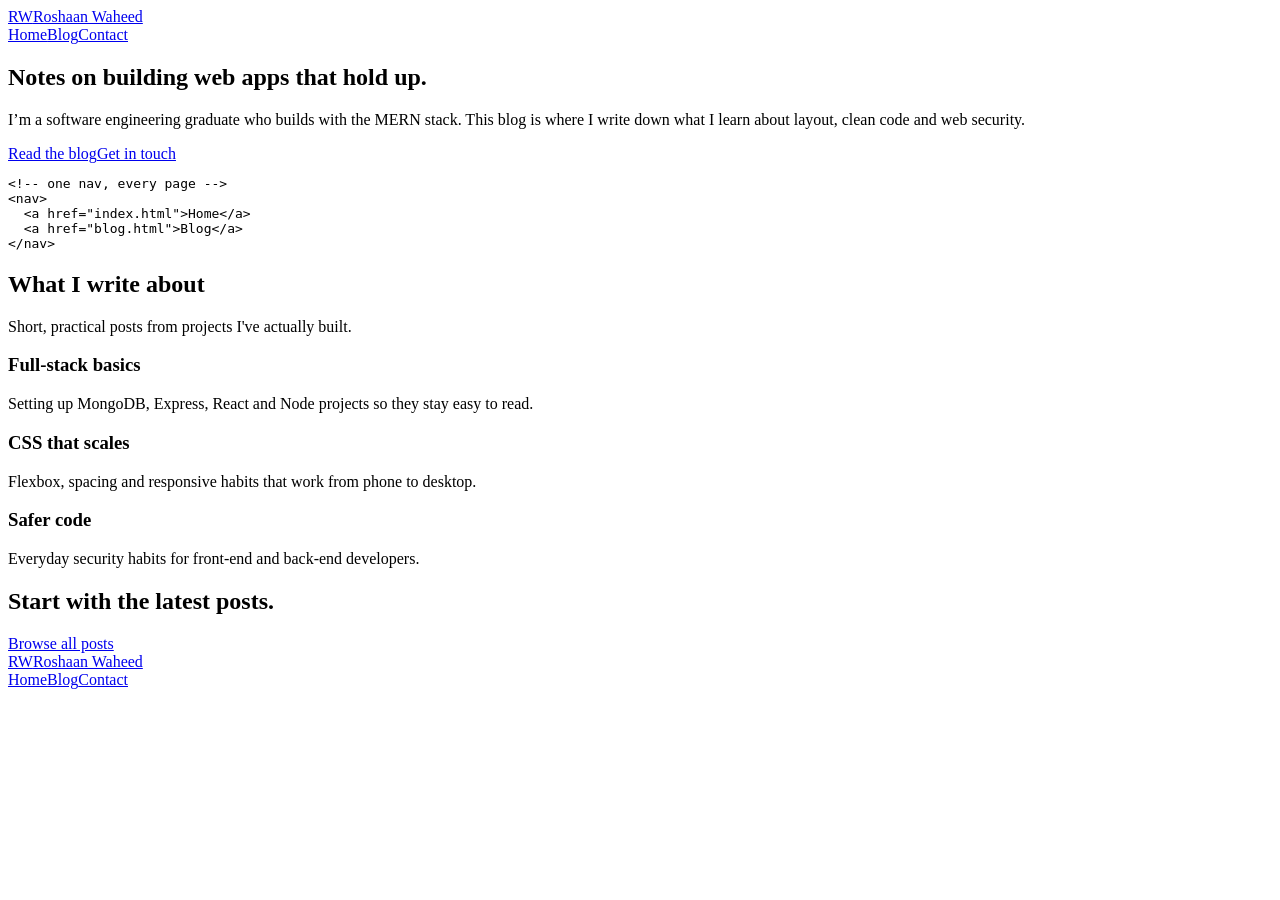
==== index.html @ f1d9e0d5 "index.html" ====
<!DOCTYPE html>
<html lang="en">
<head>
<meta charset="UTF-8">
<meta name="viewport" content="width=device-width, initial-scale=1">
<title>Home | Roshaan Waheed</title>
<meta name="description" content="A developer blog about MERN, CSS and safer web apps.">
<link rel="preconnect" href="https://fonts.googleapis.com"><link rel="preconnect" href="https://fonts.gstatic.com" crossorigin><link href="https://fonts.googleapis.com/css2?family=Bricolage+Grotesque:wght@600;700;800&family=Source+Sans+3:wght@400;600&display=swap" rel="stylesheet">
<link rel="stylesheet" href="css/style.css">
</head>
<body>
<header class="site-header"><div class="wrap bar">
<a class="brand" href="index.html"><span class="mark">RW</span>Roshaan Waheed</a>
<nav aria-label="Main"><a href="index.html" class="active" aria-current="page">Home</a><a href="blog.html">Blog</a><a href="contact.html">Contact</a></nav>
</div></header>
<main>
<section class="hero"><div class="wrap">
<div>
<h1>Notes on building web apps that <span>hold up</span>.</h1>
<p>I’m a software engineering graduate who builds with the MERN stack. This blog is where I write down what I learn about layout, clean code and web security.</p>
<div class="actions"><a class="btn primary" href="blog.html">Read the blog</a><a class="btn" href="contact.html">Get in touch</a></div>
</div>
<div class="code" aria-hidden="true"><div class="dots"><i></i><i></i><i></i></div>
<pre><span class="c">&lt;!-- one nav, every page --&gt;</span>
<span class="k">&lt;nav&gt;</span>
  <span class="k">&lt;a</span> href=<span class="s">"index.html"</span><span class="k">&gt;</span>Home<span class="k">&lt;/a&gt;</span>
  <span class="k">&lt;a</span> href=<span class="s">"blog.html"</span><span class="k">&gt;</span>Blog<span class="k">&lt;/a&gt;</span>
<span class="k">&lt;/nav&gt;</span></pre></div>
</div></section>
<section class="section"><div class="wrap">
<h2>What I write about</h2>
<p class="lead">Short, practical posts from projects I've actually built.</p>
<div class="topics">
<div class="topic"><h3>Full-stack basics</h3><p>Setting up MongoDB, Express, React and Node projects so they stay easy to read.</p></div>
<div class="topic"><h3>CSS that scales</h3><p>Flexbox, spacing and responsive habits that work from phone to desktop.</p></div>
<div class="topic"><h3>Safer code</h3><p>Everyday security habits for front-end and back-end developers.</p></div>
</div></div></section>
<section class="section"><div class="wrap"><div class="cta">
<h2>Start with the latest posts.</h2><a class="btn" href="blog.html">Browse all posts</a>
</div></div></section>
</main>
<footer class="site-footer"><div class="wrap">
<div class="foot"><a class="brand" href="index.html"><span class="mark">RW</span>Roshaan Waheed</a><nav aria-label="Footer"><a href="index.html" class="active" aria-current="page">Home</a><a href="blog.html">Blog</a><a href="contact.html">Contact</a></nav></div>
</div></footer>
</body>
</html>
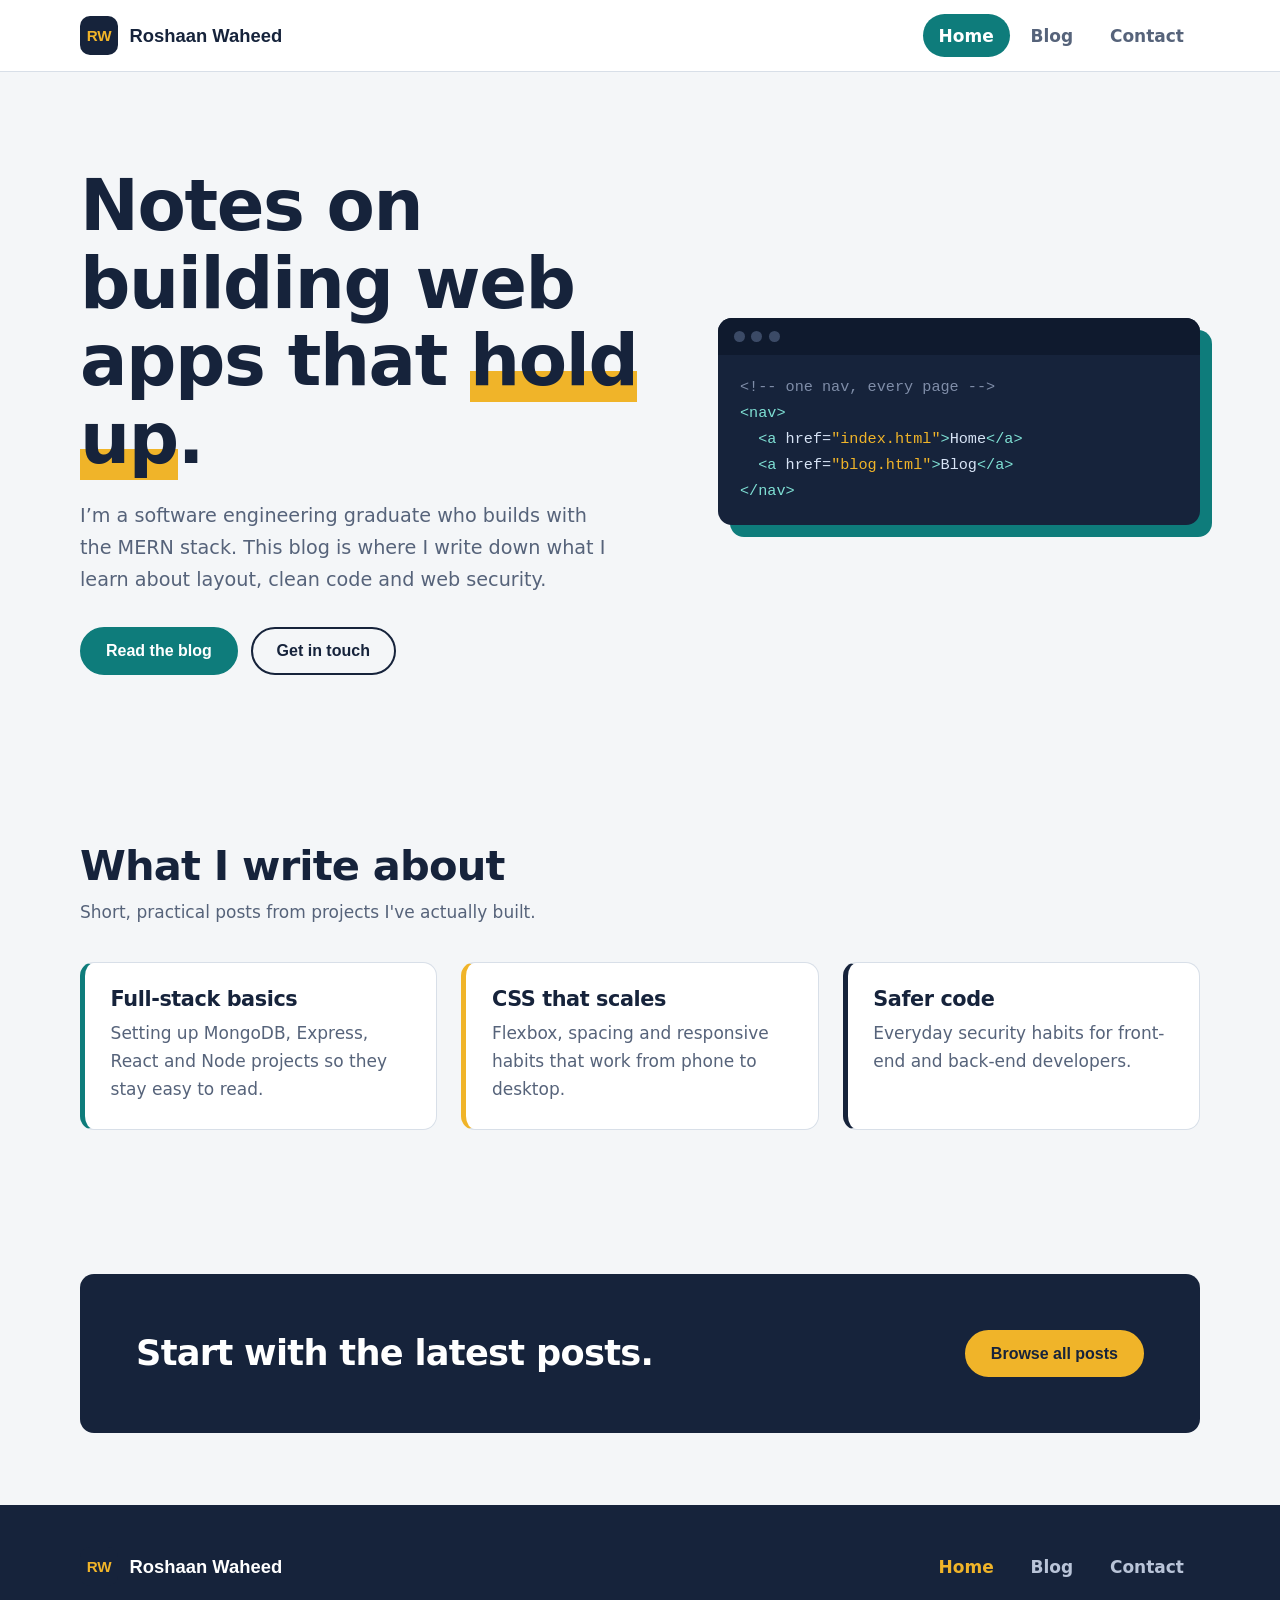
==== commit e6a7afaf: "favicon" ====
--- a/index.html
+++ b/index.html
@@ -3,6 +3,7 @@
 <head>
 <meta charset="UTF-8">
 <meta name="viewport" content="width=device-width, initial-scale=1">
+<link rel="icon" href="favicon.png" type="image/png">
 <title>Home | Roshaan Waheed</title>
 <meta name="description" content="A developer blog about MERN, CSS and safer web apps.">
 <link rel="preconnect" href="https://fonts.googleapis.com"><link rel="preconnect" href="https://fonts.gstatic.com" crossorigin><link href="https://fonts.googleapis.com/css2?family=Bricolage+Grotesque:wght@600;700;800&family=Source+Sans+3:wght@400;600&display=swap" rel="stylesheet">
--- a/css/style.css
+++ b/css/style.css
@@ -0,0 +1,92 @@
+:root{--paper:#F4F6F8;--card:#fff;--ink:#16233B;--muted:#56637A;--line:#D8DFE8;--teal:#0E7C7B;--teal-d:#0A5E5D;--amber:#F0B429;--r:14px}
+*{box-sizing:border-box;margin:0}
+html{scroll-behavior:smooth}
+body{font-family:"Source Sans 3",system-ui,sans-serif;font-size:1.0625rem;line-height:1.65;color:var(--ink);background:var(--paper);min-height:100vh;display:flex;flex-direction:column}
+main{flex:1}
+img{max-width:100%;display:block}
+a{color:var(--teal-d)}
+h1,h2,h3{font-family:"Bricolage Grotesque",system-ui,sans-serif;line-height:1.1;letter-spacing:-.02em}
+:focus-visible{outline:3px solid var(--amber);outline-offset:3px;border-radius:4px}
+.wrap{width:min(1120px,100% - 2.5rem);margin-inline:auto}
+
+.site-header{background:var(--card);border-bottom:1px solid var(--line);position:sticky;top:0;z-index:10}
+.bar{display:flex;align-items:center;justify-content:space-between;gap:1rem;flex-wrap:wrap;padding:.9rem 0}
+.brand{display:flex;align-items:center;gap:.7rem;font:700 1.15rem "Bricolage Grotesque",sans-serif;color:var(--ink);text-decoration:none}
+.mark{display:grid;place-items:center;width:2.4rem;height:2.4rem;border-radius:10px;background:var(--ink);color:var(--amber);font-size:.95rem}
+nav{display:flex;gap:.3rem}
+nav a{padding:.45rem 1rem;border-radius:999px;color:var(--muted);text-decoration:none;font-weight:600;transition:background .2s,color .2s}
+nav a:hover{background:var(--paper);color:var(--ink)}
+nav a.active{background:var(--teal);color:#fff}
+
+.btn{display:inline-block;padding:.8rem 1.5rem;border-radius:999px;border:2px solid var(--ink);font:600 1rem "Source Sans 3",sans-serif;text-decoration:none;color:var(--ink);background:transparent;cursor:pointer;transition:transform .15s,background .2s}
+.btn:hover{transform:translateY(-2px)}
+.btn.primary{background:var(--teal);border-color:var(--teal);color:#fff}
+.btn.primary:hover{background:var(--teal-d);border-color:var(--teal-d)}
+
+.hero{padding:clamp(3rem,8vw,6rem) 0}
+.hero .wrap{display:grid;grid-template-columns:1.1fr .9fr;gap:3rem;align-items:center}
+.hero h1{font-size:clamp(2.4rem,6vw,4.4rem);font-weight:800}
+.hero h1 span{background:linear-gradient(transparent 62%,var(--amber) 62%)}
+.hero p{margin:1.4rem 0 2rem;max-width:34rem;color:var(--muted);font-size:1.2rem}
+.actions{display:flex;gap:.8rem;flex-wrap:wrap}
+.code{background:var(--ink);border-radius:var(--r);box-shadow:12px 12px 0 var(--teal);overflow:hidden}
+.code .dots{display:flex;gap:.4rem;padding:.8rem 1rem;background:#0f1a2e}
+.code .dots i{width:.7rem;height:.7rem;border-radius:50%;background:#3b4a66}
+.code pre{padding:1.3rem 1.4rem;color:#d7e3f5;font:.95rem/1.7 ui-monospace,Menlo,Consolas,monospace;overflow-x:auto}
+.k{color:#7fe0d4}.s{color:var(--amber)}.c{color:#7f8da8}
+
+.section{padding:clamp(2.5rem,6vw,4.5rem) 0}
+.section h2{font-size:clamp(1.8rem,4vw,2.6rem);margin-bottom:.6rem}
+.lead{color:var(--muted);max-width:38rem;margin-bottom:2.2rem}
+.topics{display:grid;grid-template-columns:repeat(auto-fit,minmax(240px,1fr));gap:1.5rem}
+.topic{padding:1.6rem;background:var(--card);border:1px solid var(--line);border-left:5px solid var(--teal);border-radius:var(--r)}
+.topic:nth-child(2){border-left-color:var(--amber)}
+.topic:nth-child(3){border-left-color:var(--ink)}
+.topic h3{font-size:1.3rem;margin-bottom:.5rem}
+.topic p{color:var(--muted)}
+.cta{background:var(--ink);color:#fff;border-radius:var(--r);padding:clamp(2rem,5vw,3.5rem);display:flex;justify-content:space-between;align-items:center;gap:1.5rem;flex-wrap:wrap}
+.cta h2{margin:0;font-size:clamp(1.5rem,3.5vw,2.2rem)}
+.cta .btn{border-color:var(--amber);background:var(--amber);color:var(--ink)}
+
+.page-head{padding:clamp(2.5rem,6vw,4.5rem) 0 1rem}
+.page-head h1{font-size:clamp(2.2rem,5vw,3.6rem);font-weight:800}
+.page-head p{color:var(--muted);max-width:36rem;margin-top:.8rem;font-size:1.15rem}
+.posts{display:grid;grid-template-columns:repeat(2,1fr);gap:2rem;padding:2rem 0 4rem}
+.post{background:var(--card);border:1px solid var(--line);border-radius:var(--r);overflow:hidden;display:flex;flex-direction:column;transition:transform .2s,box-shadow .2s}
+.post:hover{transform:translateY(-4px);box-shadow:0 14px 30px rgba(22,35,59,.12)}
+.post img{width:100%;aspect-ratio:3/2;object-fit:cover}
+.post div{padding:1.5rem}
+.post time{font-size:.95rem;color:var(--muted);font-weight:600}
+.post h2{font-size:1.5rem;margin:.4rem 0 .6rem}
+.post p{color:var(--muted)}
+
+.contact{display:grid;grid-template-columns:.8fr 1.2fr;gap:3rem;padding:2rem 0 4.5rem}
+.details h2,.form-box h2{font-size:1.6rem;margin-bottom:1rem}
+.details ul{list-style:none;padding:0;display:grid;gap:1rem}
+.details li{padding-bottom:1rem;border-bottom:1px solid var(--line)}
+.details strong{display:block;font-size:.95rem;color:var(--muted)}
+.form-box{background:var(--card);border:1px solid var(--line);border-radius:var(--r);padding:clamp(1.5rem,4vw,2.4rem)}
+label{display:block;font-weight:600;margin:1rem 0 .35rem}
+input,textarea{width:100%;padding:.8rem 1rem;border:1.5px solid var(--line);border-radius:10px;font:inherit;color:var(--ink);background:var(--paper);transition:border-color .2s,background .2s}
+input:focus,textarea:focus{outline:none;border-color:var(--teal);background:#fff;box-shadow:0 0 0 4px rgba(14,124,123,.15)}
+textarea{min-height:9rem;resize:vertical}
+.form-box .btn{margin-top:1.4rem}
+
+.site-footer{background:var(--ink);color:#b9c4d8;padding:2.5rem 0 1.5rem;margin-top:auto}
+.foot{display:flex;justify-content:space-between;gap:1.5rem;flex-wrap:wrap}
+.site-footer .brand{color:#fff}
+.site-footer nav a{color:#b9c4d8}
+.site-footer nav a:hover{background:transparent;color:var(--amber)}
+.site-footer nav a.active{background:transparent;color:var(--amber)}
+.legal{margin-top:1.5rem;padding-top:1.2rem;border-top:1px solid #2c3b57;font-size:.92rem}
+
+@media (max-width:820px){
+ .hero .wrap,.contact{grid-template-columns:1fr}
+ .posts{grid-template-columns:1fr}
+ .code{box-shadow:8px 8px 0 var(--teal)}
+}
+@media (max-width:480px){
+ nav a{padding:.4rem .75rem}
+ .bar{justify-content:center}
+}
+@media (prefers-reduced-motion:reduce){*{transition:none!important;scroll-behavior:auto!important}}
